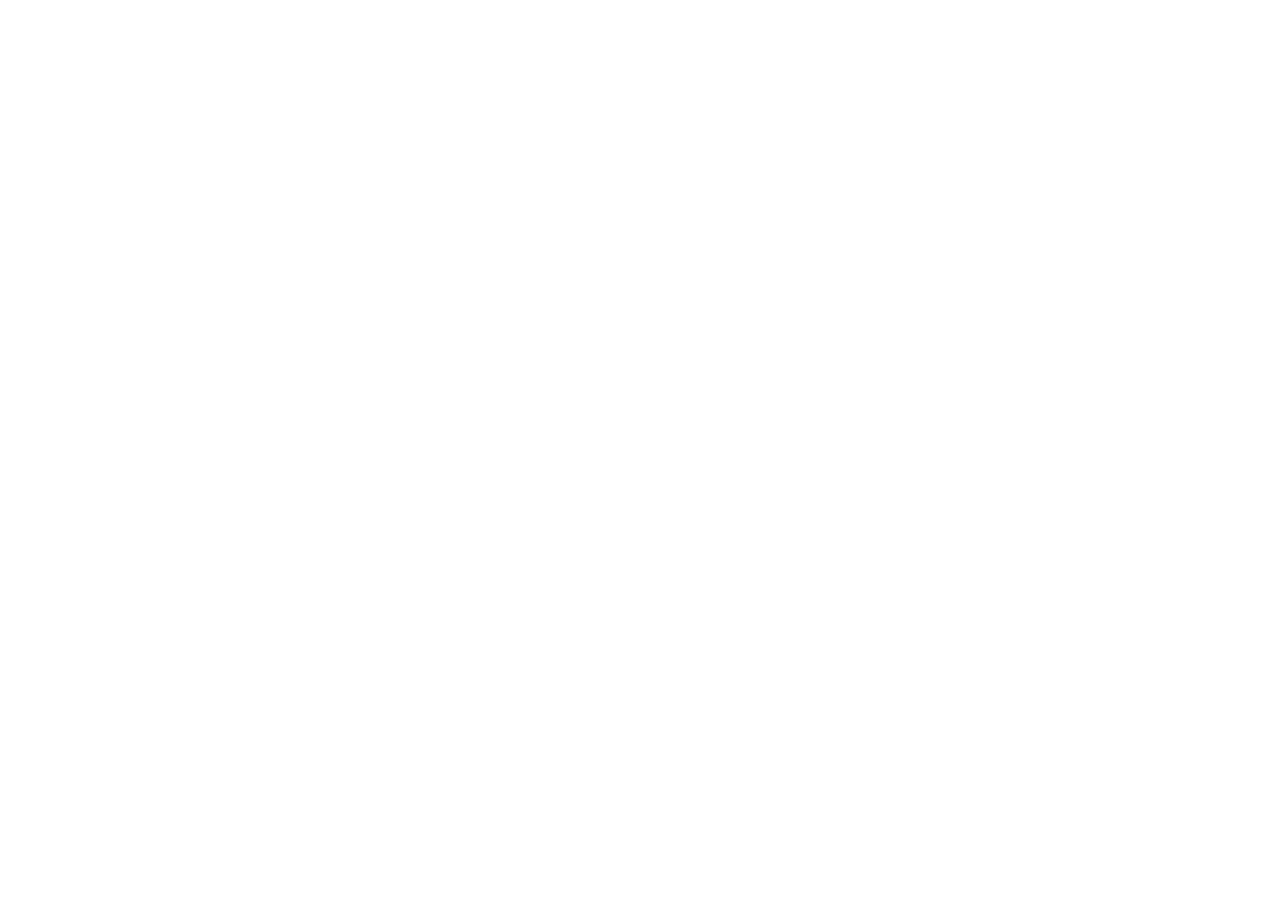
==== index.html @ 64c89dd1 "html Fixes #1" ====
<!DOCTYPE html>
<html lang="hu">
<head>
    <meta charset="UTF-8">
    <meta name="viewport" content="width=device-width, initial-scale=1.0">
    <title>Kocsis játék</title>
    <script src="script.js" defer></script>
</head>
<body>
    
</body>
</html>
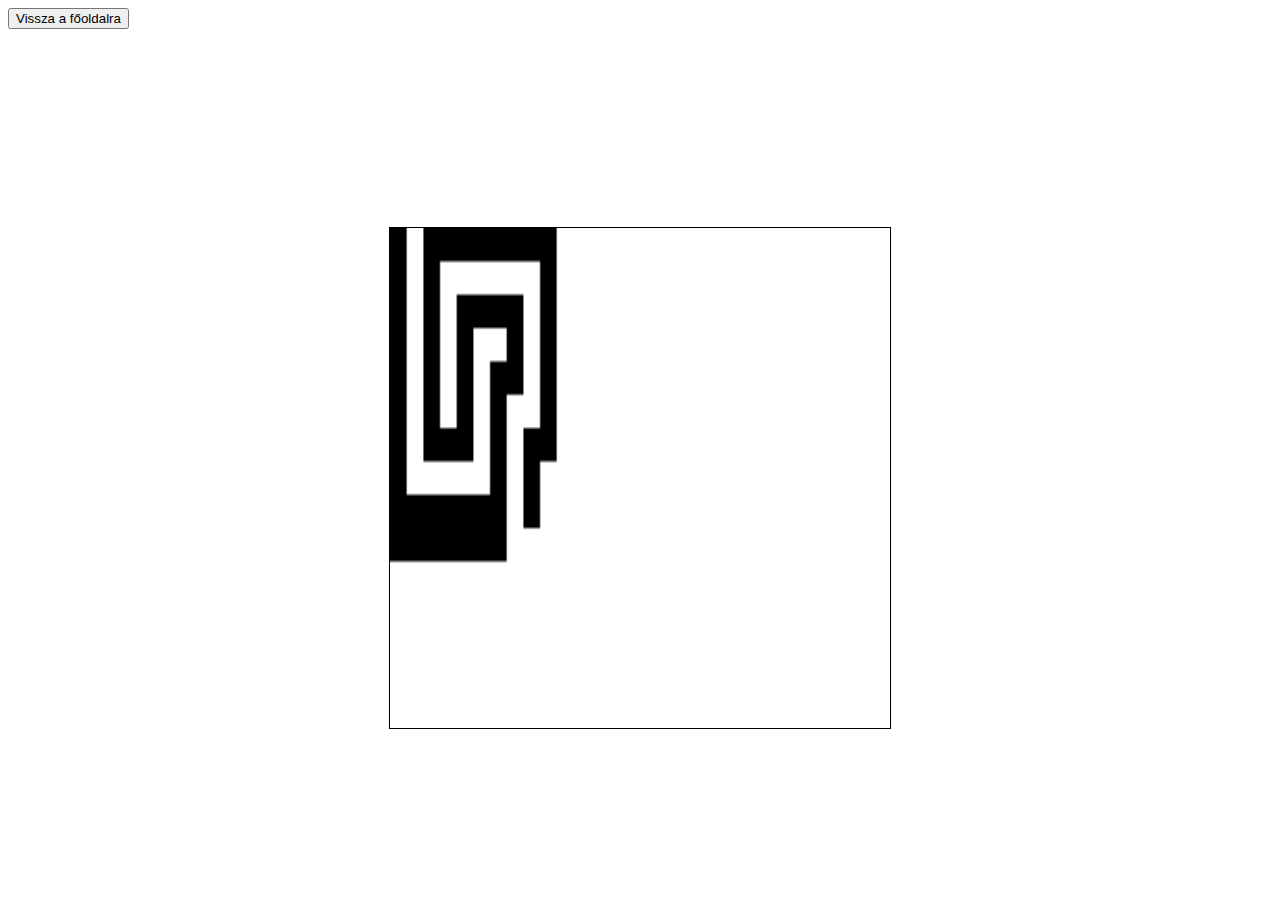
==== commit 9cca2514: "megjelenít" ====
--- a/index.html
+++ b/index.html
@@ -3,10 +3,14 @@
 <head>
     <meta charset="UTF-8">
     <meta name="viewport" content="width=device-width, initial-scale=1.0">
-    <title>Kocsis játék</title>
+    <link rel="stylesheet" href="style.css">
     <script src="script.js" defer></script>
+    <title>Autós játék</title>
 </head>
 <body>
-    
+    <div>
+        <a href="fooldal.html"><button id="button">Vissza a főoldalra</button></a>
+    </div>
+    <canvas id="jatekter" ></canvas>
 </body>
 </html>--- a/style.css
+++ b/style.css
@@ -0,0 +1,21 @@
+body {
+    height: 100vh;
+}
+canvas {
+    border: 1px solid black;
+    width: 500px;
+    height: 500px;
+    display: flex;
+    justify-content: center;
+    align-items: center;
+    margin: auto auto;
+    position: relative;
+    top: 22%;
+}
+
+#jatekos {
+    position: absolute;
+    width: 50px;
+    height: 50px;
+    background-color: red;
+}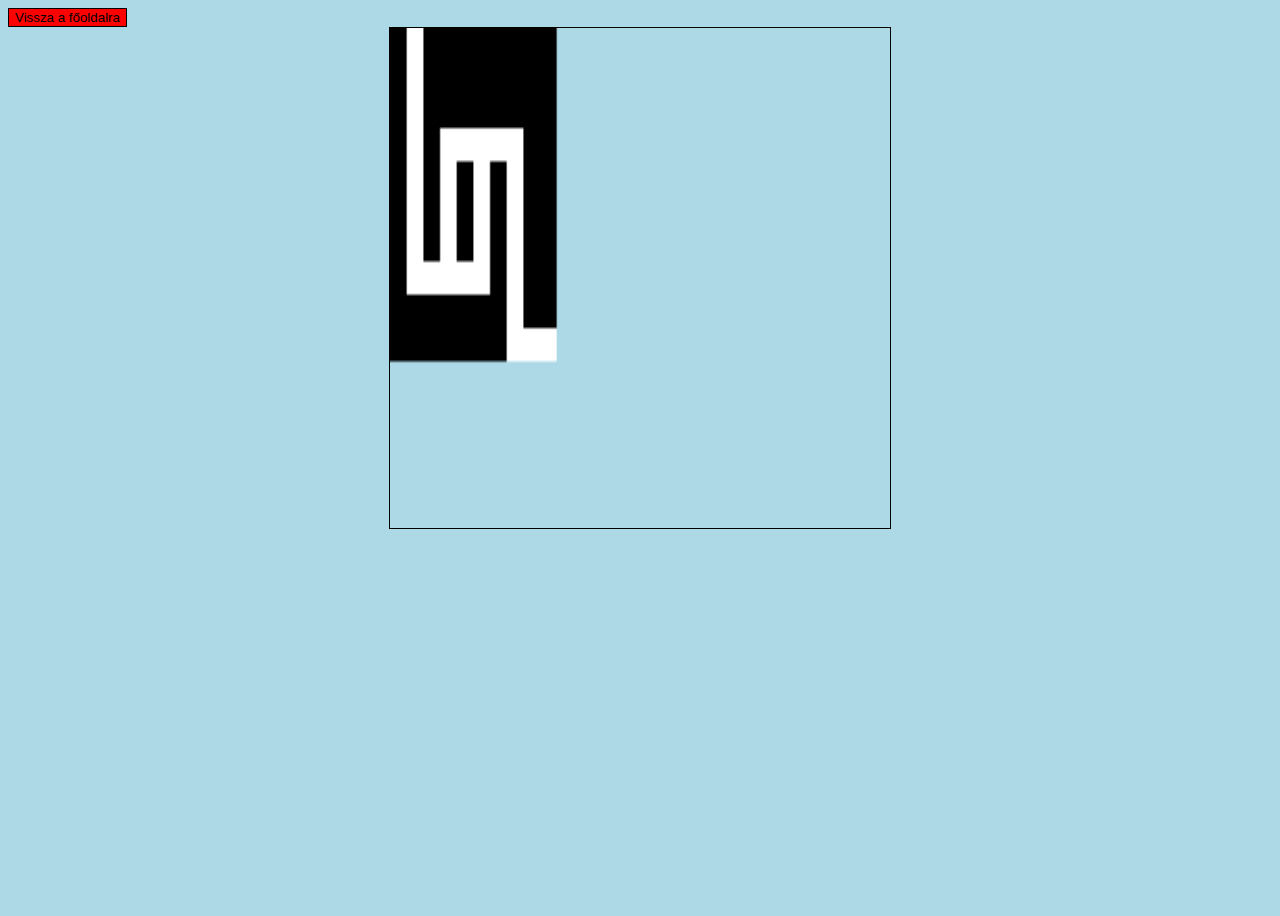
==== commit ac6bc004: "javitas Fixes #5" ====
--- a/index.html
+++ b/index.html
@@ -11,6 +11,9 @@
     <div>
         <a href="fooldal.html"><button id="button">Vissza a főoldalra</button></a>
     </div>
-    <canvas id="jatekter" ></canvas>
+    <div class="road">
+        <canvas id="jatekter" ></canvas>
+        <div class="player"></div>
+      </div>
 </body>
 </html>--- a/style.css
+++ b/style.css
@@ -1,5 +1,6 @@
 body {
     height: 100vh;
+    background-color: lightblue;
 }
 canvas {
     border: 1px solid black;
@@ -18,4 +19,11 @@
     width: 50px;
     height: 50px;
     background-color: red;
+}
+
+#button{
+    background-color: red;
+    color: black;
+    border: 1px solid black;
+    margin: 0 auto;
 }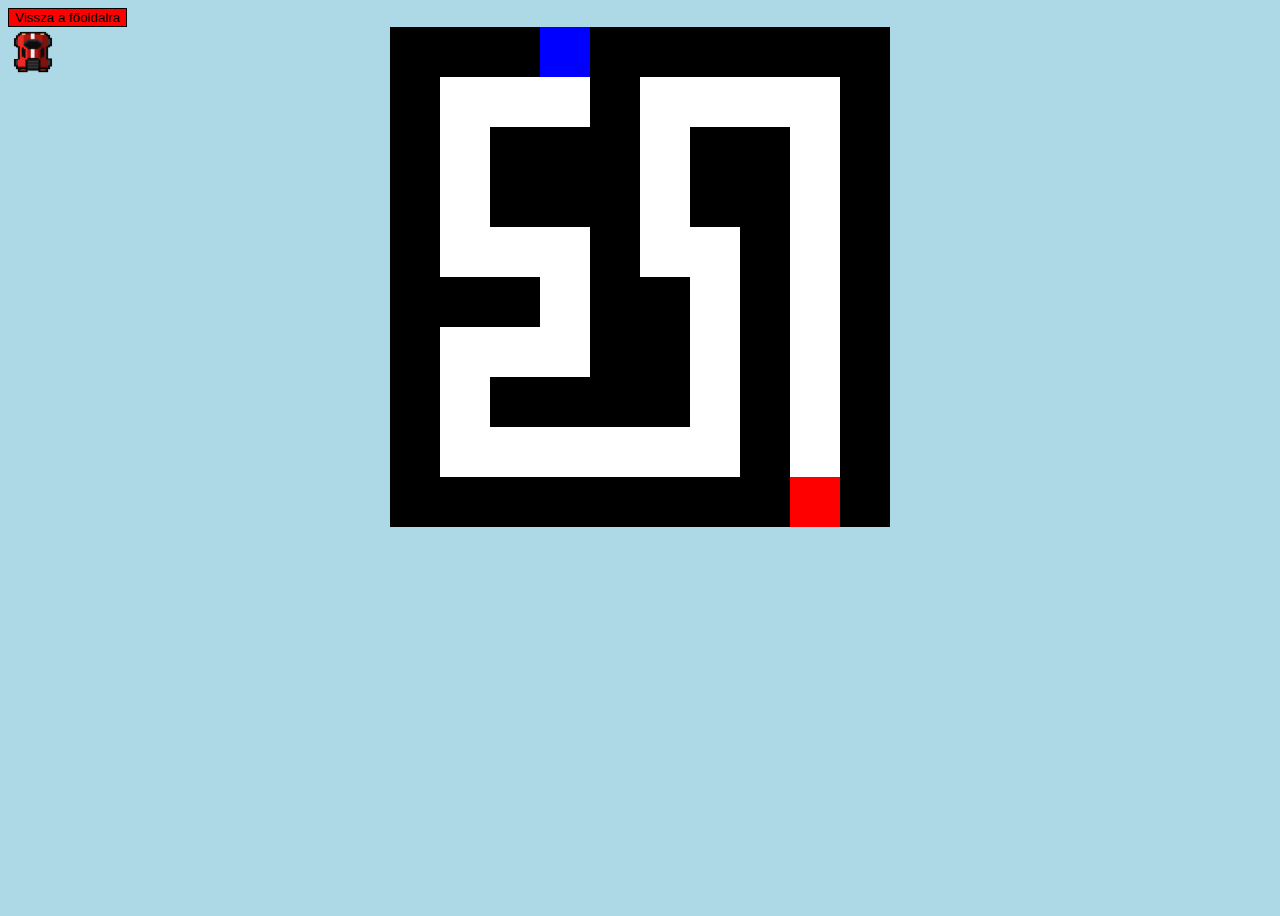
==== commit 47e33943: "matrix kesz" ====
--- a/index.html
+++ b/index.html
@@ -11,9 +11,7 @@
     <div>
         <a href="fooldal.html"><button id="button">Vissza a főoldalra</button></a>
     </div>
-    <div class="road">
-        <canvas id="jatekter" ></canvas>
-        <div class="player"></div>
-      </div>
+    <div id="jatekos"></div>
+    <canvas id="jatekter" height="500" width="500"></canvas>
 </body>
 </html>--- a/style.css
+++ b/style.css
@@ -3,22 +3,22 @@
     background-color: lightblue;
 }
 canvas {
-    border: 1px solid black;
     width: 500px;
     height: 500px;
-    display: flex;
-    justify-content: center;
-    align-items: center;
-    margin: auto auto;
-    position: relative;
-    top: 22%;
+    margin: 0 auto;
+    display: block;
+    background-color: white;   
 }
 
 #jatekos {
     position: absolute;
+    background-image: url('/kepek/rallycar_asset_player.png');
     width: 50px;
     height: 50px;
-    background-color: red;
+    background-size: 50px 50px;
+    background-repeat: no-repeat;
+    background-position: center;
+    z-index: 1;
 }
 
 #button{
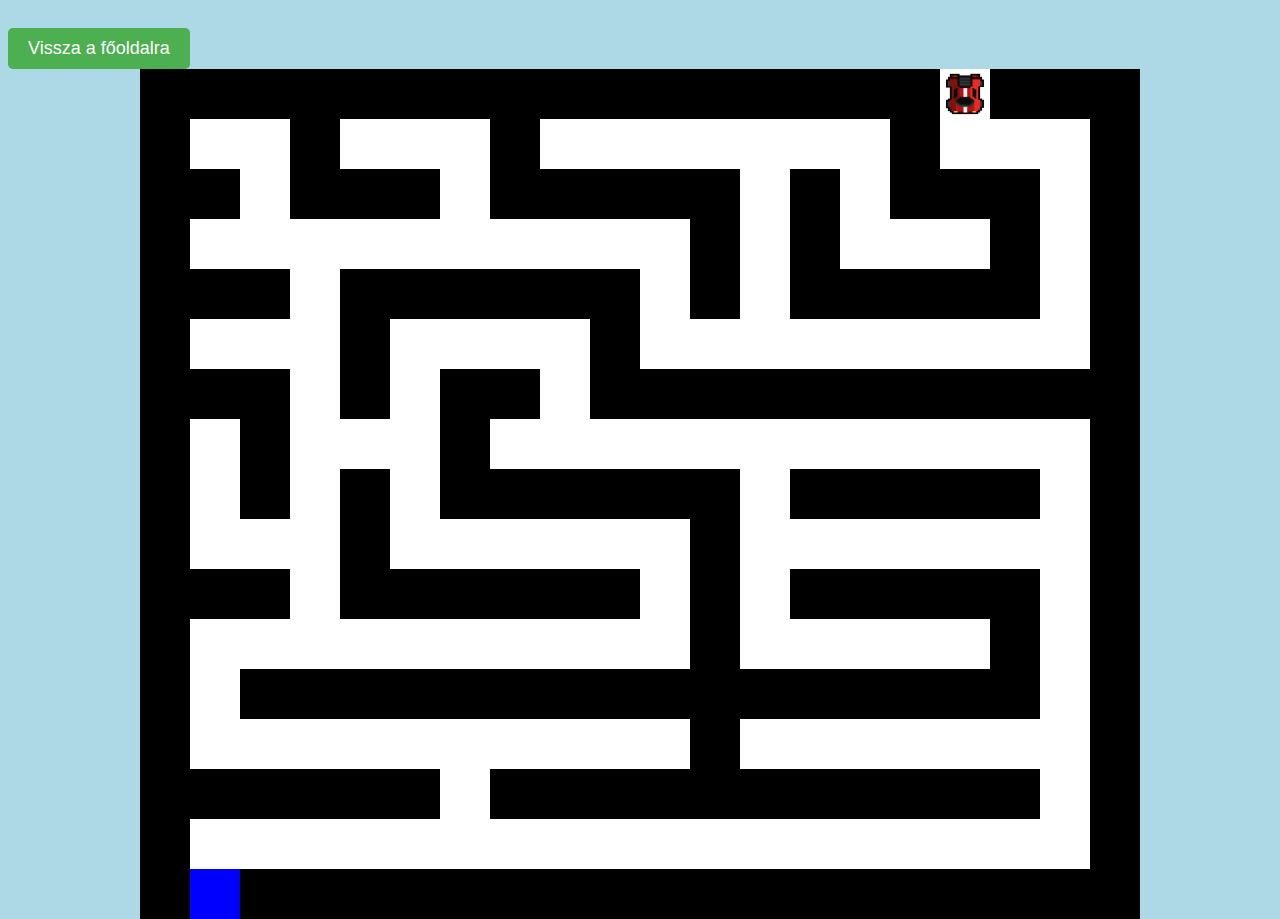
==== commit d898862f: "készAjatek" ====
--- a/index.html
+++ b/index.html
@@ -1,5 +1,6 @@
 <!DOCTYPE html>
 <html lang="hu">
+
 <head>
     <meta charset="UTF-8">
     <meta name="viewport" content="width=device-width, initial-scale=1.0">
@@ -7,11 +8,17 @@
     <script src="script.js" defer></script>
     <title>Autós játék</title>
 </head>
+
 <body>
     <div>
-        <a href="fooldal.html"><button id="button">Vissza a főoldalra</button></a>
+        <a href="fooldal.html"><button class="button">Vissza a főoldalra</button></a>
     </div>
-    <div id="jatekos"></div>
-    <canvas id="jatekter" height="500" width="500"></canvas>
+    <canvas id="jatekter" height="850" width="1000"></canvas>
+    <div id="popup" class="popup">
+        <div id="popup-message"></div>
+        <button id="return-button" class="button">Vissza a főoldalra</button>
+        <button id="game-again-button" class="button">Játék újra</button>
+    </div>
 </body>
+
 </html>--- a/style.css
+++ b/style.css
@@ -1,29 +1,44 @@
 body {
-    height: 100vh;
-    background-color: lightblue;
+  height: 100vh;
+  background-color: lightblue;
 }
 canvas {
-    width: 500px;
-    height: 500px;
-    margin: 0 auto;
-    display: block;
-    background-color: white;   
+  margin: 0 auto;
+  display: block;
+  background-color: white;
 }
 
-#jatekos {
-    position: absolute;
-    background-image: url('/kepek/rallycar_asset_player.png');
-    width: 50px;
-    height: 50px;
-    background-size: 50px 50px;
-    background-repeat: no-repeat;
-    background-position: center;
-    z-index: 1;
+.popup {
+  display: none;
+  background: rgba(255, 255, 255, 0.8);
+  border: 1px solid #000;
+  padding: 20px;
+  box-shadow: 0 0 10px rgba(0, 0, 0, 0.5);
+  border-radius: 10px;
+  text-align: center;
+  font-size: 24px;
 }
 
-#button{
-    background-color: red;
-    color: black;
-    border: 1px solid black;
-    margin: 0 auto;
-}+.popup.show {
+  display: flex;
+  flex-direction: column;
+  position: absolute;
+  top: 50%;
+  left: 50%;
+  transform: translate(-50%, -50%);
+}
+
+.button {
+  margin-top: 20px;
+  padding: 10px 20px;
+  background-color: #4caf50;
+  color: white;
+  border: none;
+  border-radius: 5px;
+  cursor: pointer;
+  font-size: 18px;
+}
+
+.button:hover {
+  background-color: #45a049;
+}
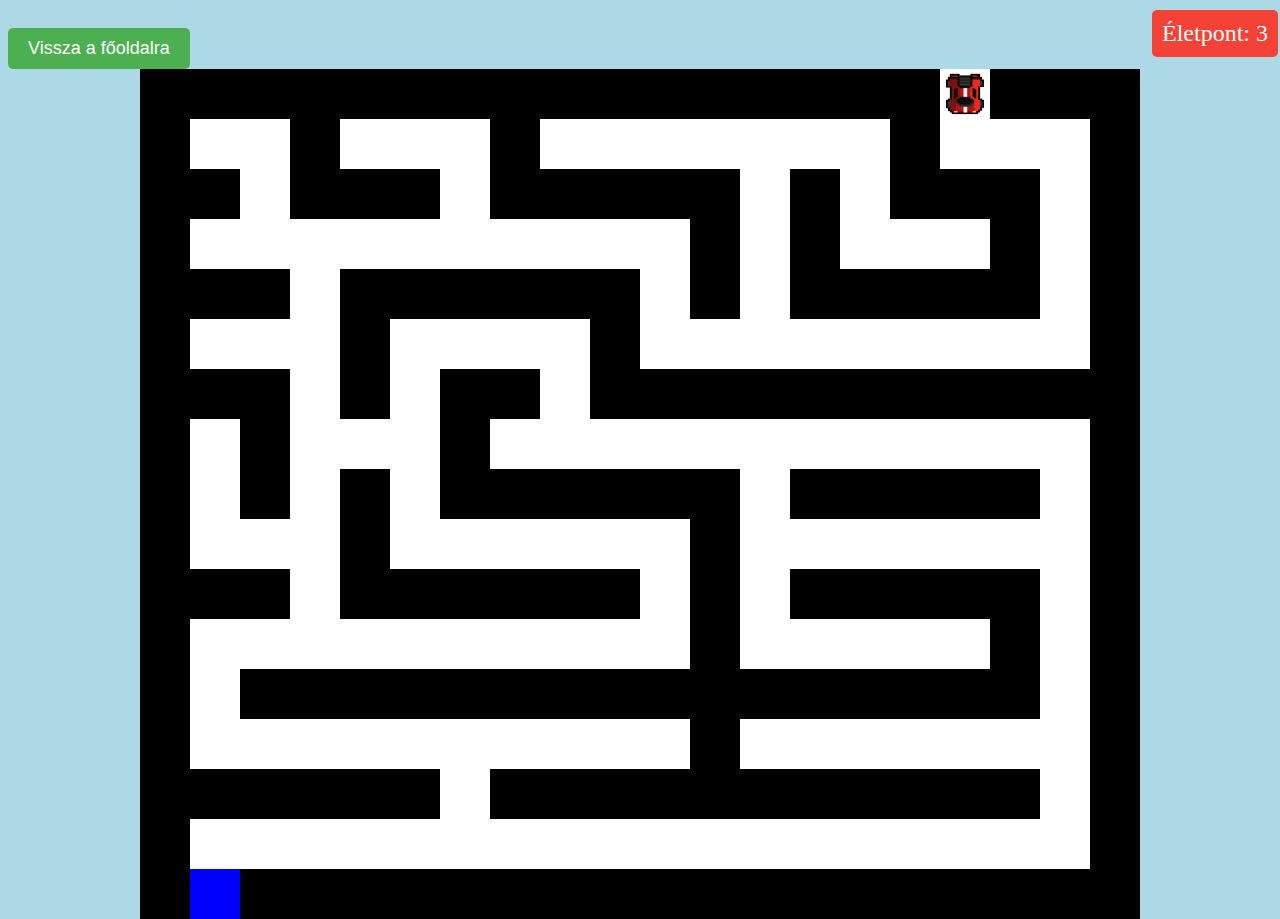
==== commit 6951357a: "életHozzáad" ====
--- a/index.html
+++ b/index.html
@@ -14,6 +14,7 @@
         <a href="fooldal.html"><button class="button">Vissza a főoldalra</button></a>
     </div>
     <canvas id="jatekter" height="850" width="1000"></canvas>
+    <div id="life-bar">Életpont: 3</div>
     <div id="popup" class="popup">
         <div id="popup-message"></div>
         <button id="return-button" class="button">Vissza a főoldalra</button>
--- a/style.css
+++ b/style.css
@@ -42,3 +42,14 @@
 .button:hover {
   background-color: #45a049;
 }
+
+#life-bar{
+  position: absolute;
+  left: 90%;
+  top: 10px;
+  background-color: #f44336;
+  color: white;
+  padding: 10px;
+  border-radius: 5px;
+  font-size: 24px;
+}
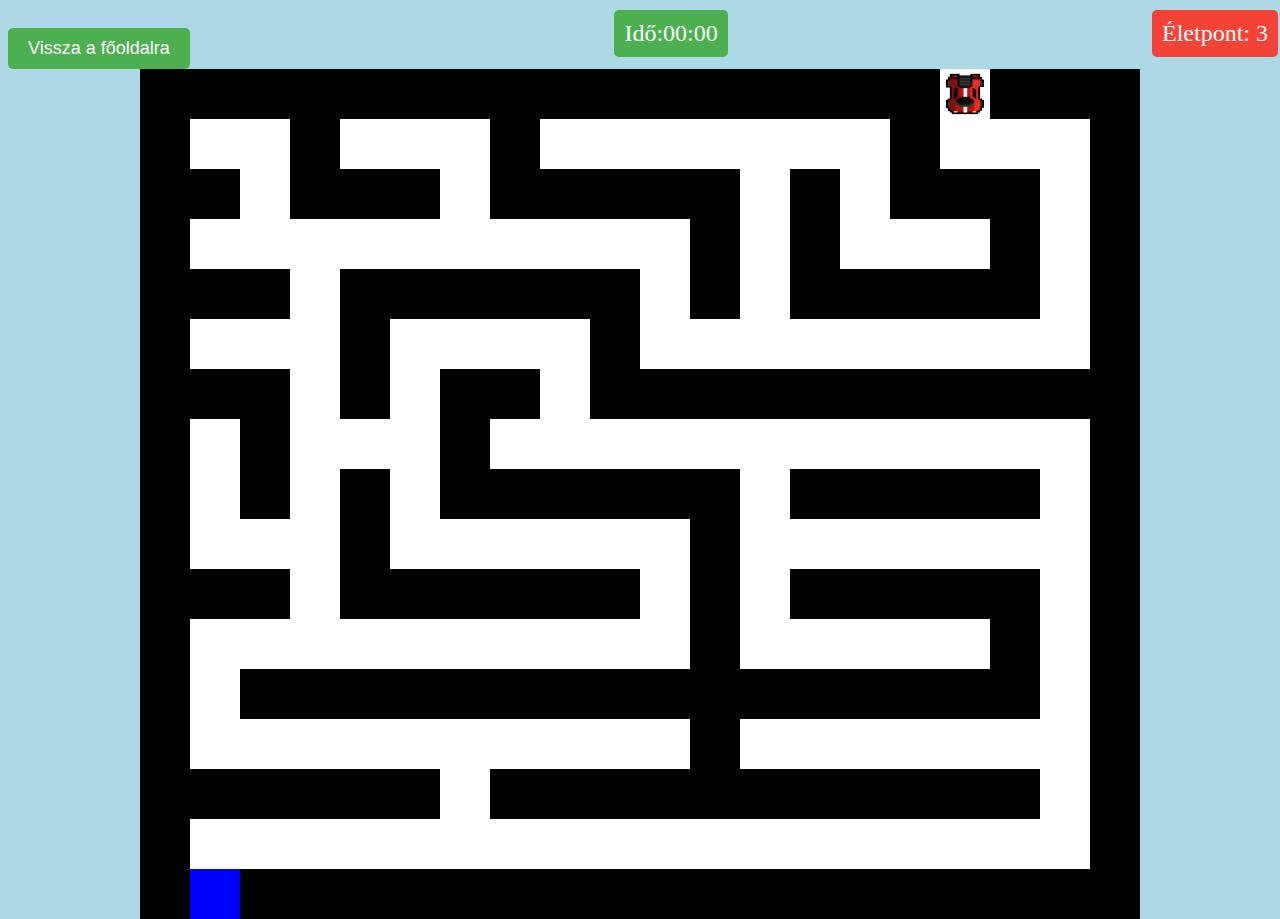
==== commit 5b565dee: "kész a projekt végre" ====
--- a/index.html
+++ b/index.html
@@ -14,6 +14,7 @@
         <a href="fooldal.html"><button class="button">Vissza a főoldalra</button></a>
     </div>
     <canvas id="jatekter" height="850" width="1000"></canvas>
+    <div id="timer">Idő:00:00</div>
     <div id="life-bar">Életpont: 3</div>
     <div id="popup" class="popup">
         <div id="popup-message"></div>
--- a/style.css
+++ b/style.css
@@ -43,7 +43,7 @@
   background-color: #45a049;
 }
 
-#life-bar{
+#life-bar {
   position: absolute;
   left: 90%;
   top: 10px;
@@ -53,3 +53,31 @@
   border-radius: 5px;
   font-size: 24px;
 }
+
+#shot-effect {
+  position: absolute;
+  top: 0;
+  left: 0;
+  width: 100%;
+  height: 100%;
+  background: radial-gradient(
+    circle,
+    transparent 85%,
+    red 90%,
+    transparent 100%
+  );
+  pointer-events: none;
+  z-index: 10;
+  display: none;
+}
+
+#timer {
+  position: absolute;
+  top: 10px;
+  left: 48%;
+  background-color: #4caf50;
+  color: white;
+  padding: 10px;
+  border-radius: 5px;
+  font-size: 24px;
+}
